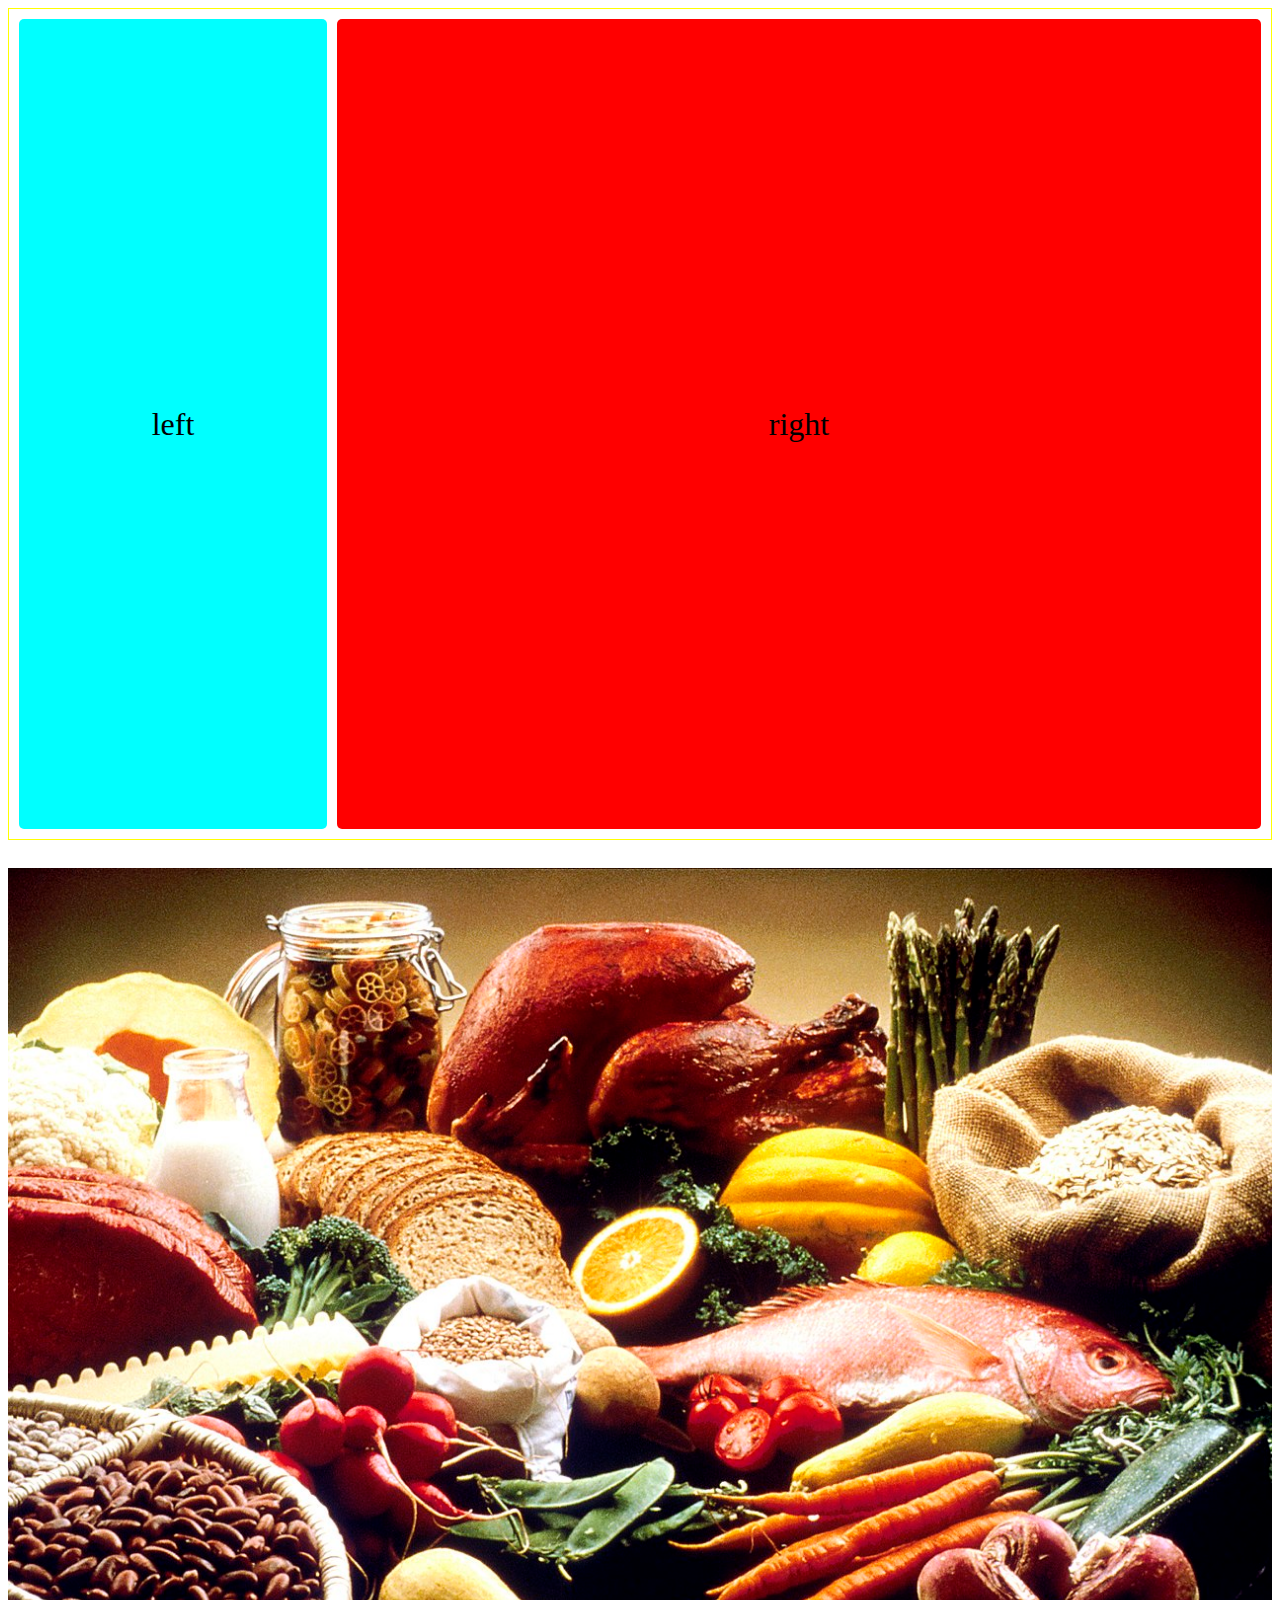
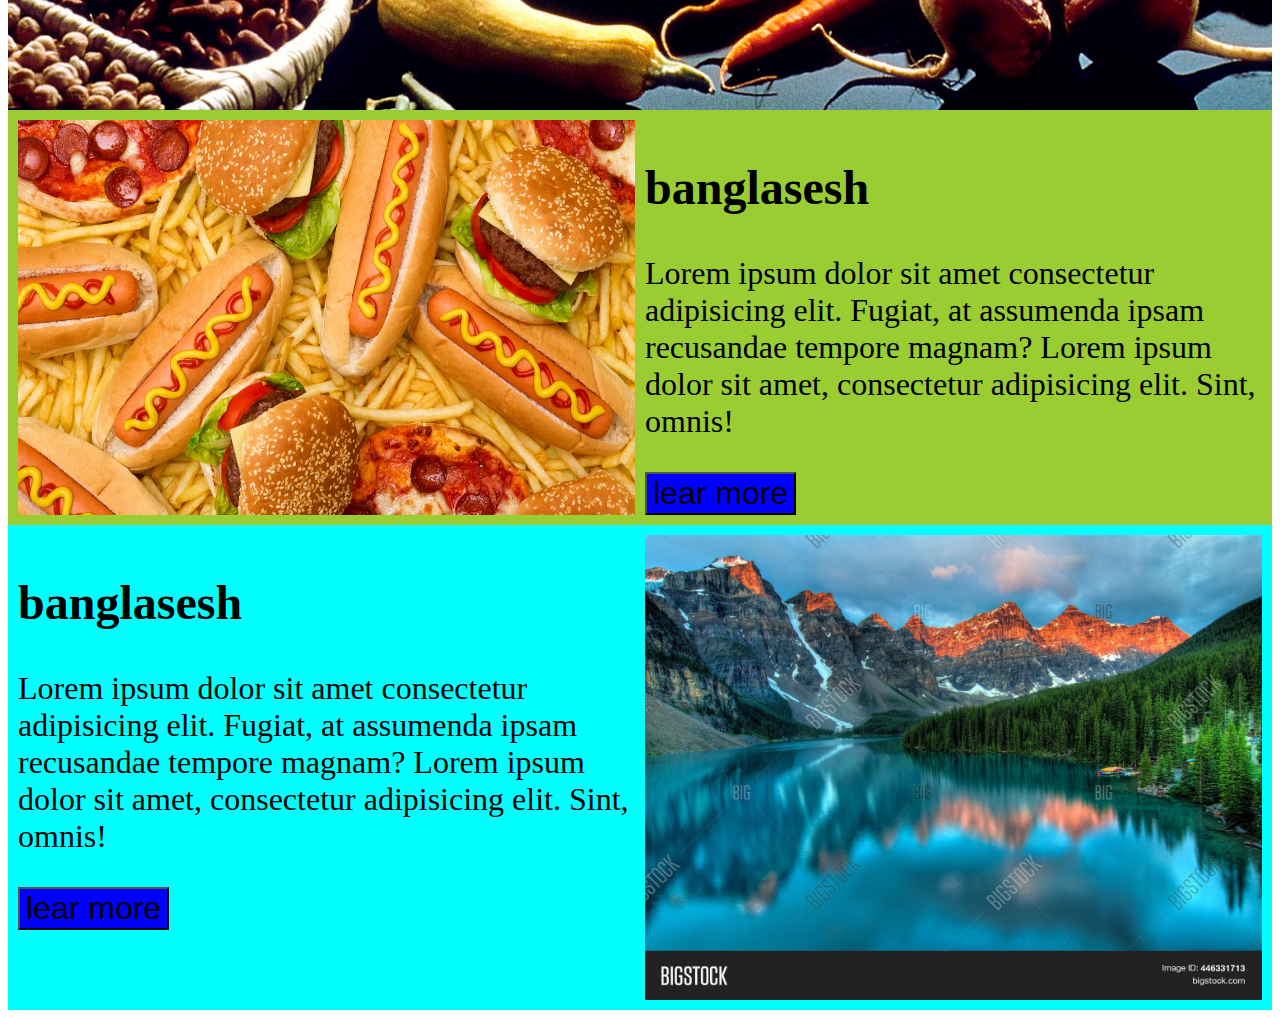
==== styles/modul.html @ b2bc66b0 "added logo" ====
<!DOCTYPE html>
<html lang="en">
<head>
    <meta charset="UTF-8">
    <meta name="viewport" content="width=device-width, initial-scale=1.0">
    <title>modul practis</title>
    <link rel="stylesheet" href="modul.css">
</head>
<body>
    
<section class="bod">
<div class="res">
<div class="left"> left</div>
<div class="right">right</div>
</div>
</section>


<section class="layout">

<div class="size">

<img src="../imges/food.jpg" alt="">


</div>
</section>


<section class="text">
    <div class="main-text">

<div class="con">
<img src="../imges/rivar.webp" alt="">
</div>
<div class="con2">
<h2>banglasesh</h2>
<p>Lorem ipsum dolor sit amet consectetur adipisicing elit. Fugiat, at assumenda ipsam recusandae tempore magnam?
    Lorem ipsum dolor sit amet, consectetur adipisicing elit. Sint, omnis!
</p>
<button>lear more</button>

</div>



    </div>



</section>






<section class="text1">
    <div class="main-text1">


<div class="con3">
<h2>banglasesh</h2>
<p>Lorem ipsum dolor sit amet consectetur adipisicing elit. Fugiat, at assumenda ipsam recusandae tempore magnam?
    Lorem ipsum dolor sit amet, consectetur adipisicing elit. Sint, omnis!
</p>
<button>lear more</button>

</div>

<div class="con4">
    <img src="../imges/logo.jpg" alt="">
    </div>



    </div>



</section>



</body>
</html>
---- styles/modul.css ----
.bod{

display: flex;
width: 100%;
height: 90vh;

}

.res{

display: flex;
width: 100%;
height:100%;
border: 1px solid yellow;
padding: 10px;
gap: 10px;



}


.left{
    display: flex;
    width: 25%;
    background-color: aqua;
    border-radius: 5px;
    justify-content: center;
    align-items: center;
    font-size: 2em;
    }
.right{

    display: flex;
    width:75%;
    background-color: red;
    border-radius: 5px;
    justify-content: center;
    align-items: center;
    font-size: 2em;
    
}


@media screen and (max-width : 576px) {

    .res{

        flex-direction: column;
        
    }

    .left{
width: 100%;
height: 25%;

    }
    .right{
width: 100%;
height: 75%;

    }
    
}

.main-gid{

display: grid;
grid-template-columns: repeat(2,1fr);
margin-top: 50px;

}
.layout{

    display: flex;
    width: 100%;
    margin-top: 50px;
}
.size{

    display: flex;
    width: 100%;
}
.size img{
    width: 100%;
}
.text{
display:flex;
width: 100%;

}
.main-text{

    display: flex;
    width: 100%;
background-color:yellowgreen;
    padding: 10px;
    gap: 10px;
}
.main-text .con{

display: flex;
width: 50%;

}
.con img{

    width: 100%;
}
.main-text .con2{

    font-size: 2em;
    width: 50%;
}
.con2 button{
font-size: 1em;
background-color: blue;

}

@media screen and (max-width : 576px) {

    .main-text{

        display: flex;
        flex-direction: column;
        width: 100%;
    }
    .main-text .con{
        display: flex;
        width: 100%;
    }
    .con img{

width: 100%;

    }
    .main-text .con2{
        
        width: 100%;
    }
    
}



.text1{
    display:flex;
    width: 100%;
    
    }
    .main-text1{
    
        display: flex;
        width: 100%;
    background-color:aqua;
        padding: 10px;
        gap: 10px;
    }
    .main-text1 .con4{
    
    display: flex;
    width: 50%;
    
    }
    .con4 img{
    
        width: 100%;
    }
    .main-text1 .con3{
    
        font-size: 2em;
        width: 50%;
    }
    .con3 button{
    font-size: 1em;
    background-color: blue;
    
    }

    @media screen and (max-width : 576px) {

        .main-text1{

            display: flex;
            width: 100%;
            flex-direction:column-reverse;
        }
        .main-text1 .con3{

            width: 100%;
        }

        .main-text1 .con4{

            display: flex;
            width: 100%;
        }

        .con4 img{

            width: 100%;
        }
        
    }
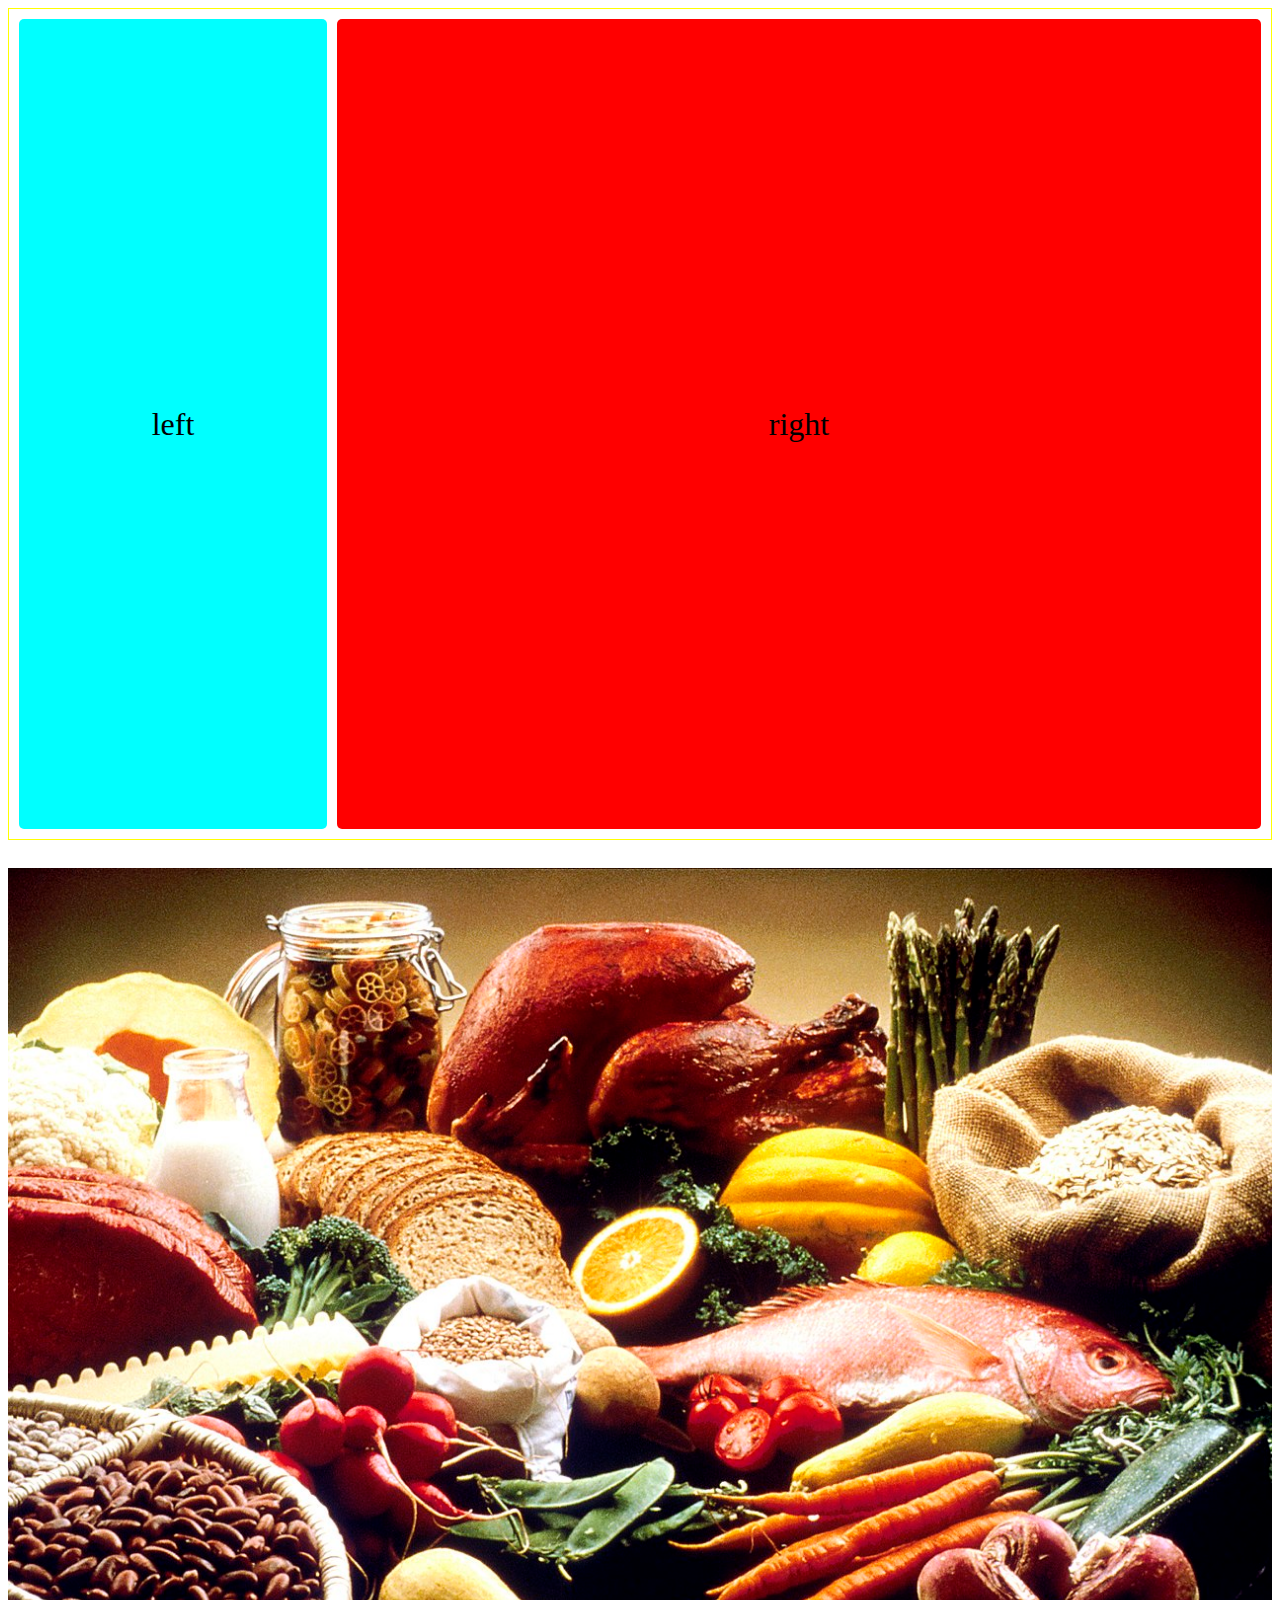
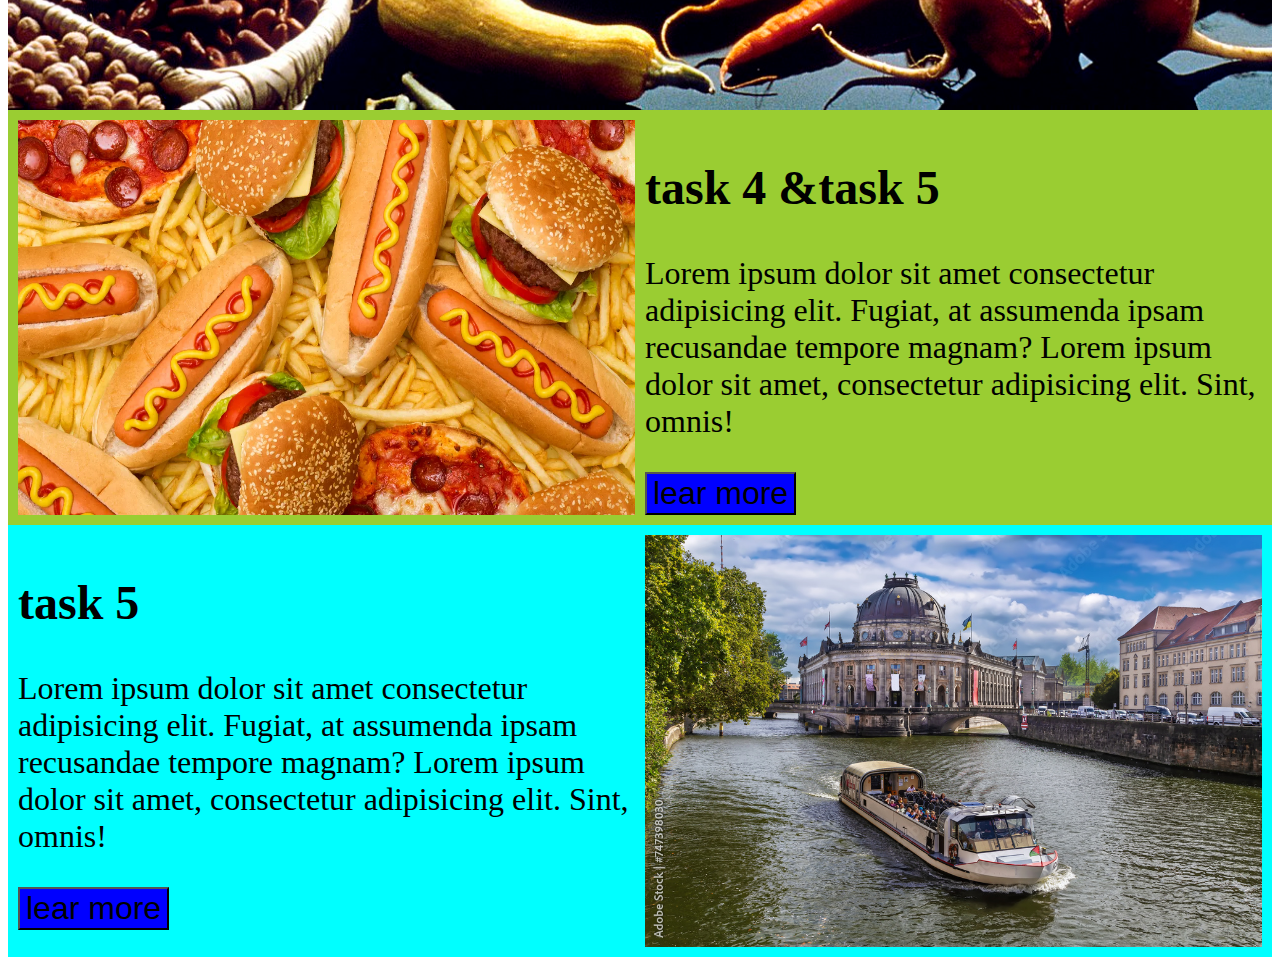
==== commit f55375b7: "added box" ====
--- a/styles/modul.html
+++ b/styles/modul.html
@@ -34,7 +34,7 @@
 <img src="../imges/rivar.webp" alt="">
 </div>
 <div class="con2">
-<h2>banglasesh</h2>
+<h2>task 4 &task 5</h2>
 <p>Lorem ipsum dolor sit amet consectetur adipisicing elit. Fugiat, at assumenda ipsam recusandae tempore magnam?
     Lorem ipsum dolor sit amet, consectetur adipisicing elit. Sint, omnis!
 </p>
@@ -60,7 +60,7 @@
 
 
 <div class="con3">
-<h2>banglasesh</h2>
+<h2>task 5</h2>
 <p>Lorem ipsum dolor sit amet consectetur adipisicing elit. Fugiat, at assumenda ipsam recusandae tempore magnam?
     Lorem ipsum dolor sit amet, consectetur adipisicing elit. Sint, omnis!
 </p>
@@ -69,7 +69,7 @@
 </div>
 
 <div class="con4">
-    <img src="../imges/logo.jpg" alt="">
+    <img src="../imges/sea.jpg" alt="">
     </div>
 
 
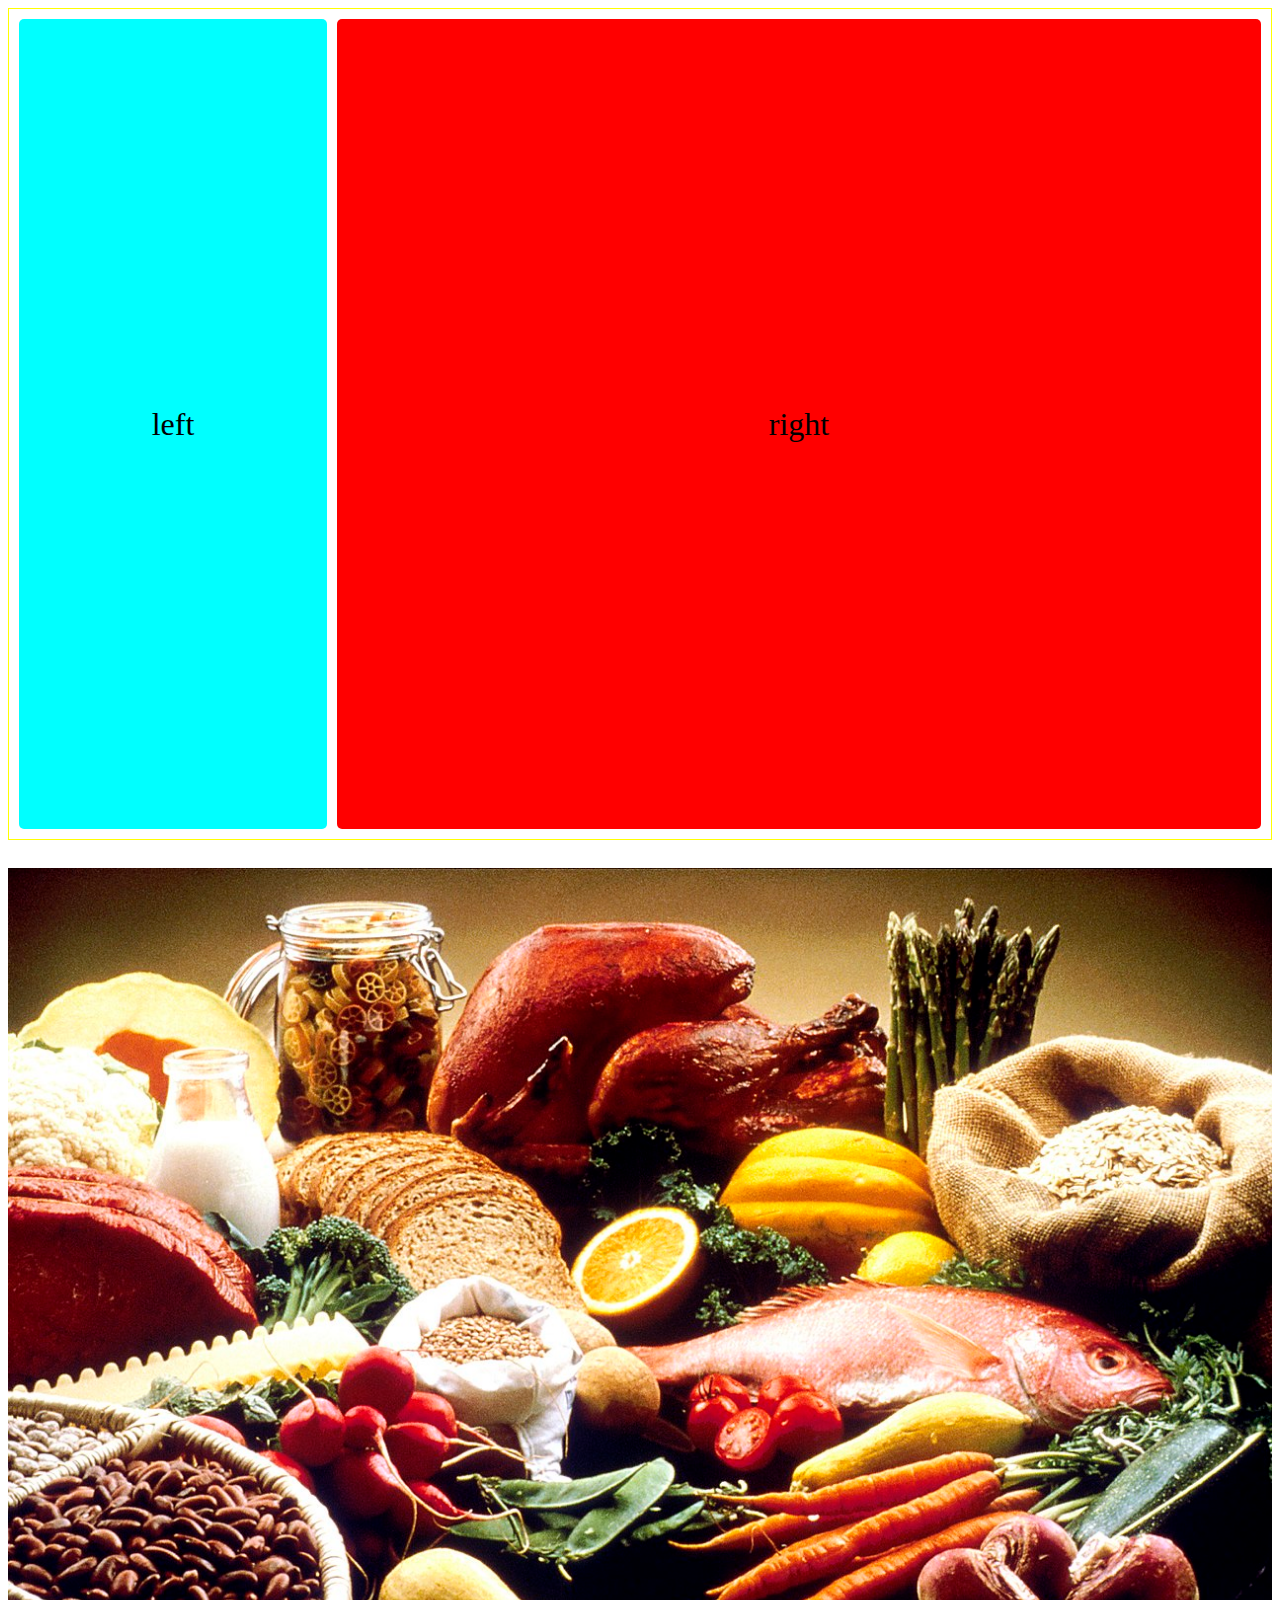
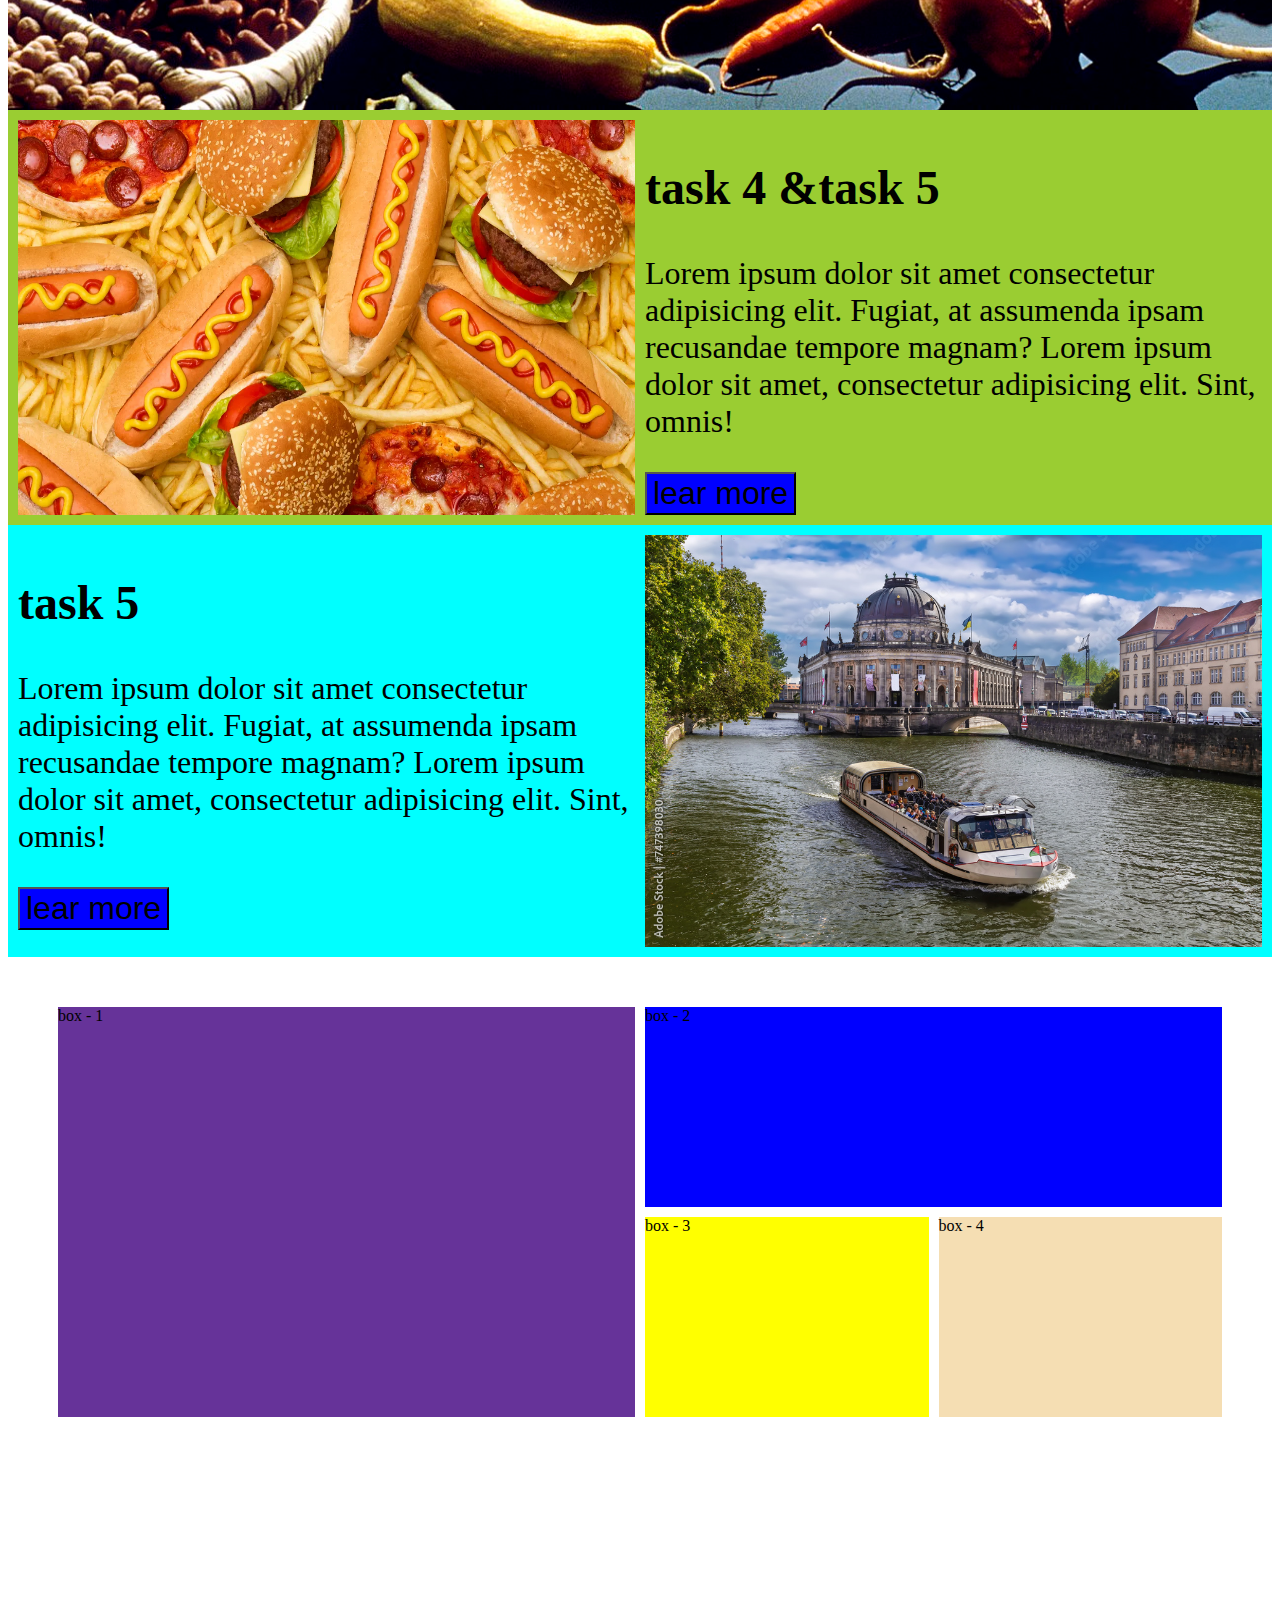
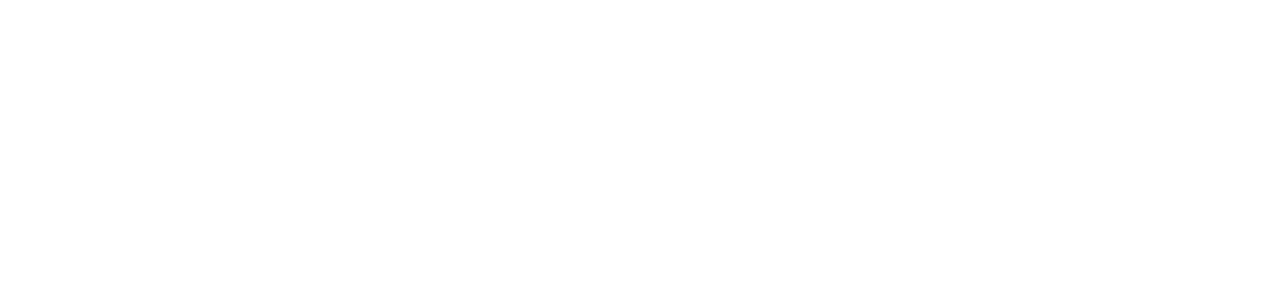
==== commit 38094160: "added grid file" ====
--- a/styles/modul.html
+++ b/styles/modul.html
@@ -82,5 +82,18 @@
 
 
 
+<div class="container">
+    <div class="box" id="box-1">box - 1</div>
+    <div class="box" id="box-2">box - 2</div>
+    <div class="add">
+    <div class="box" id="box-3">box - 3</div>
+    <div class="box" id="box-4">box - 4</div>
+</div>
+    
+</div>
+
+
+
+
 </body>
 </html>--- a/styles/modul.css
+++ b/styles/modul.css
@@ -204,7 +204,74 @@
         
     }
 
-
-    
-    
-
+    .container{
+
+        display: grid;
+        grid-template-columns: repeat(2,1fr);
+        grid-template-rows: repeat(2,200px 200px);
+        gap: 10px;
+        
+        margin: 50px;
+
+    }
+
+    #box-2{
+
+        background-color: blue;
+    }
+
+    #box-1{
+
+        grid-row: span 2;
+        background-color: rebeccapurple;
+    }
+    #box-3{
+
+        width:100%;
+        background-color: yellow;
+    }
+    #box-4{
+        width:100%;
+        background-color:wheat;
+    }
+
+    .add{
+
+        display: grid;
+        grid-template-columns: repeat(2,1fr);
+        gap: 10px;
+    }
+
+    @media screen and (max-width : 576px) {
+
+
+        .container{
+
+            display: grid;
+            grid-template-columns: repeat(1,1fr);
+            grid-template-rows: repeat(3,200px 200px 200px );
+            gap: 10px;
+            
+            margin: 50px;}
+    
+
+        #box-1{
+
+            grid-row: span 1;
+        }
+
+
+        .add{
+
+            display: grid;
+            grid-template-rows: repeat(2,1fr);
+            grid-template-columns: repeat(1,1fr);
+            grid-row: span 2;
+            gap: 10px;
+        }
+    
+    }
+
+    
+    
+
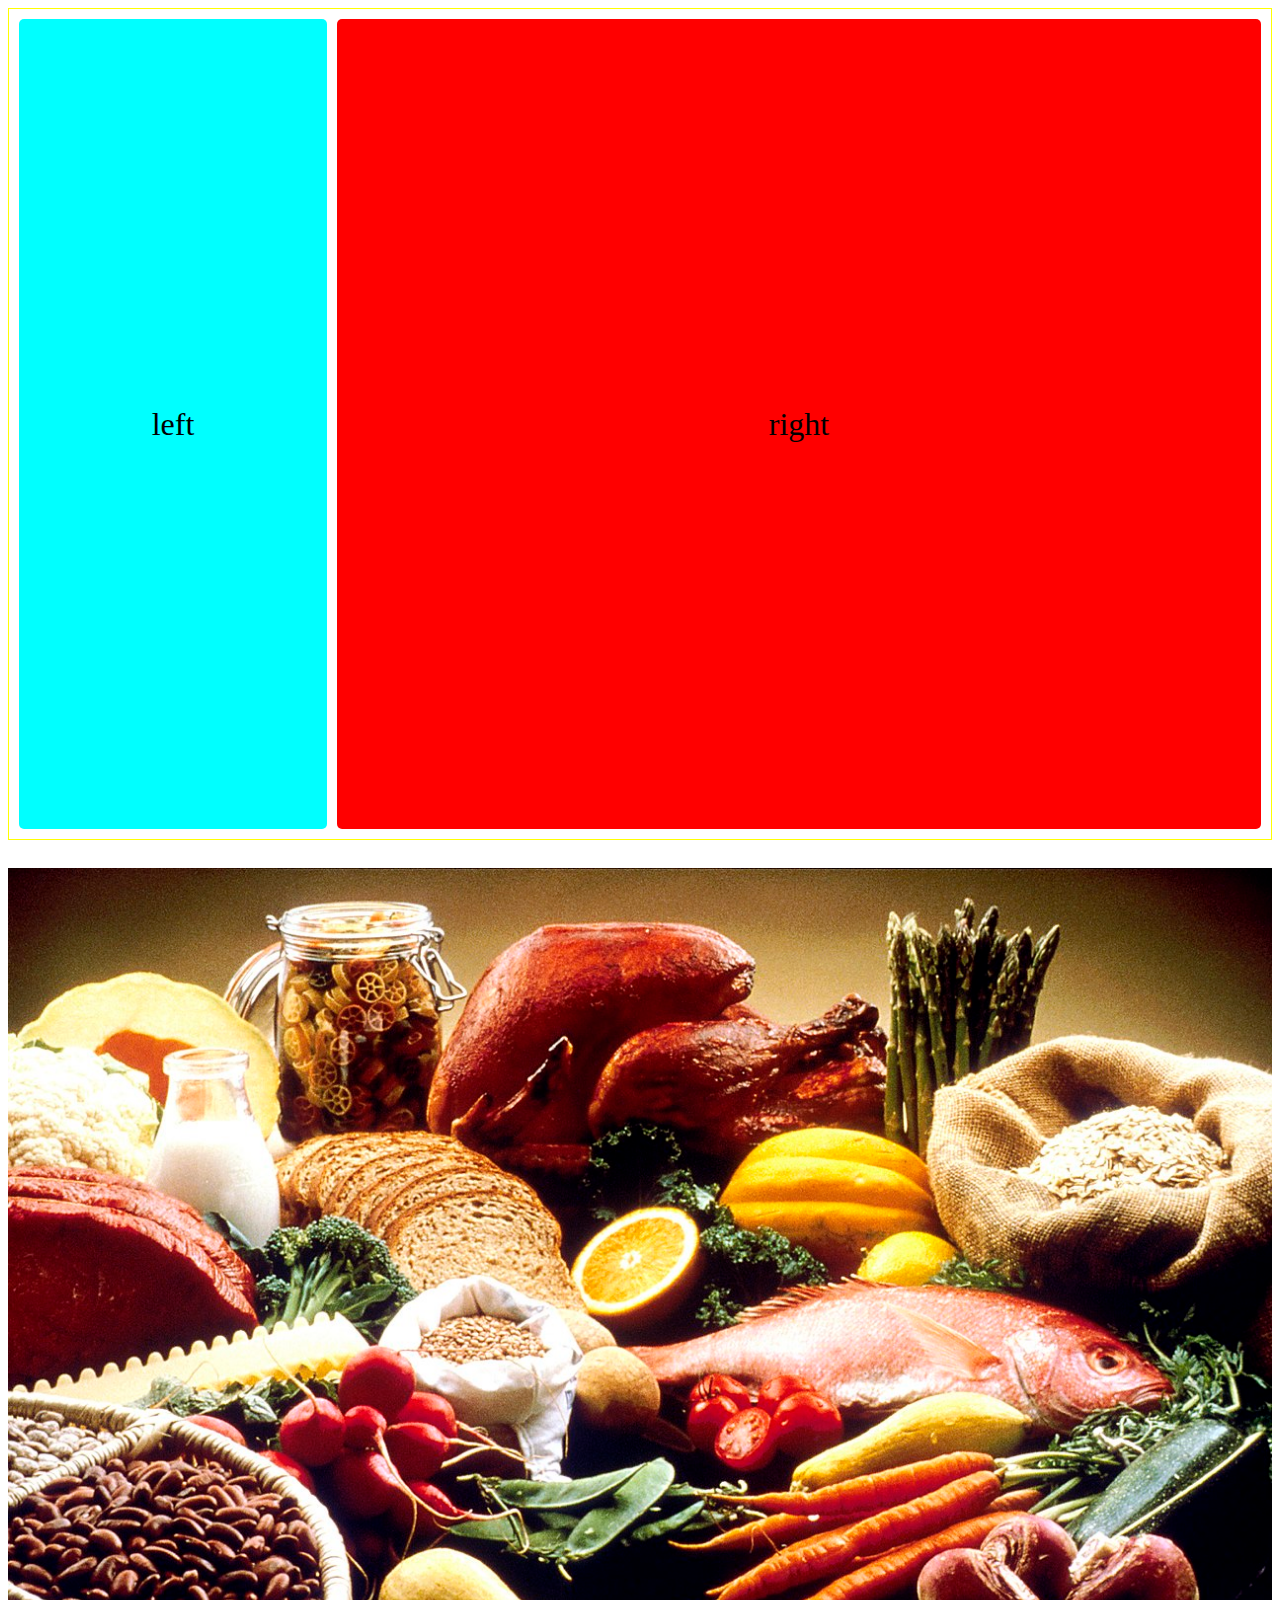
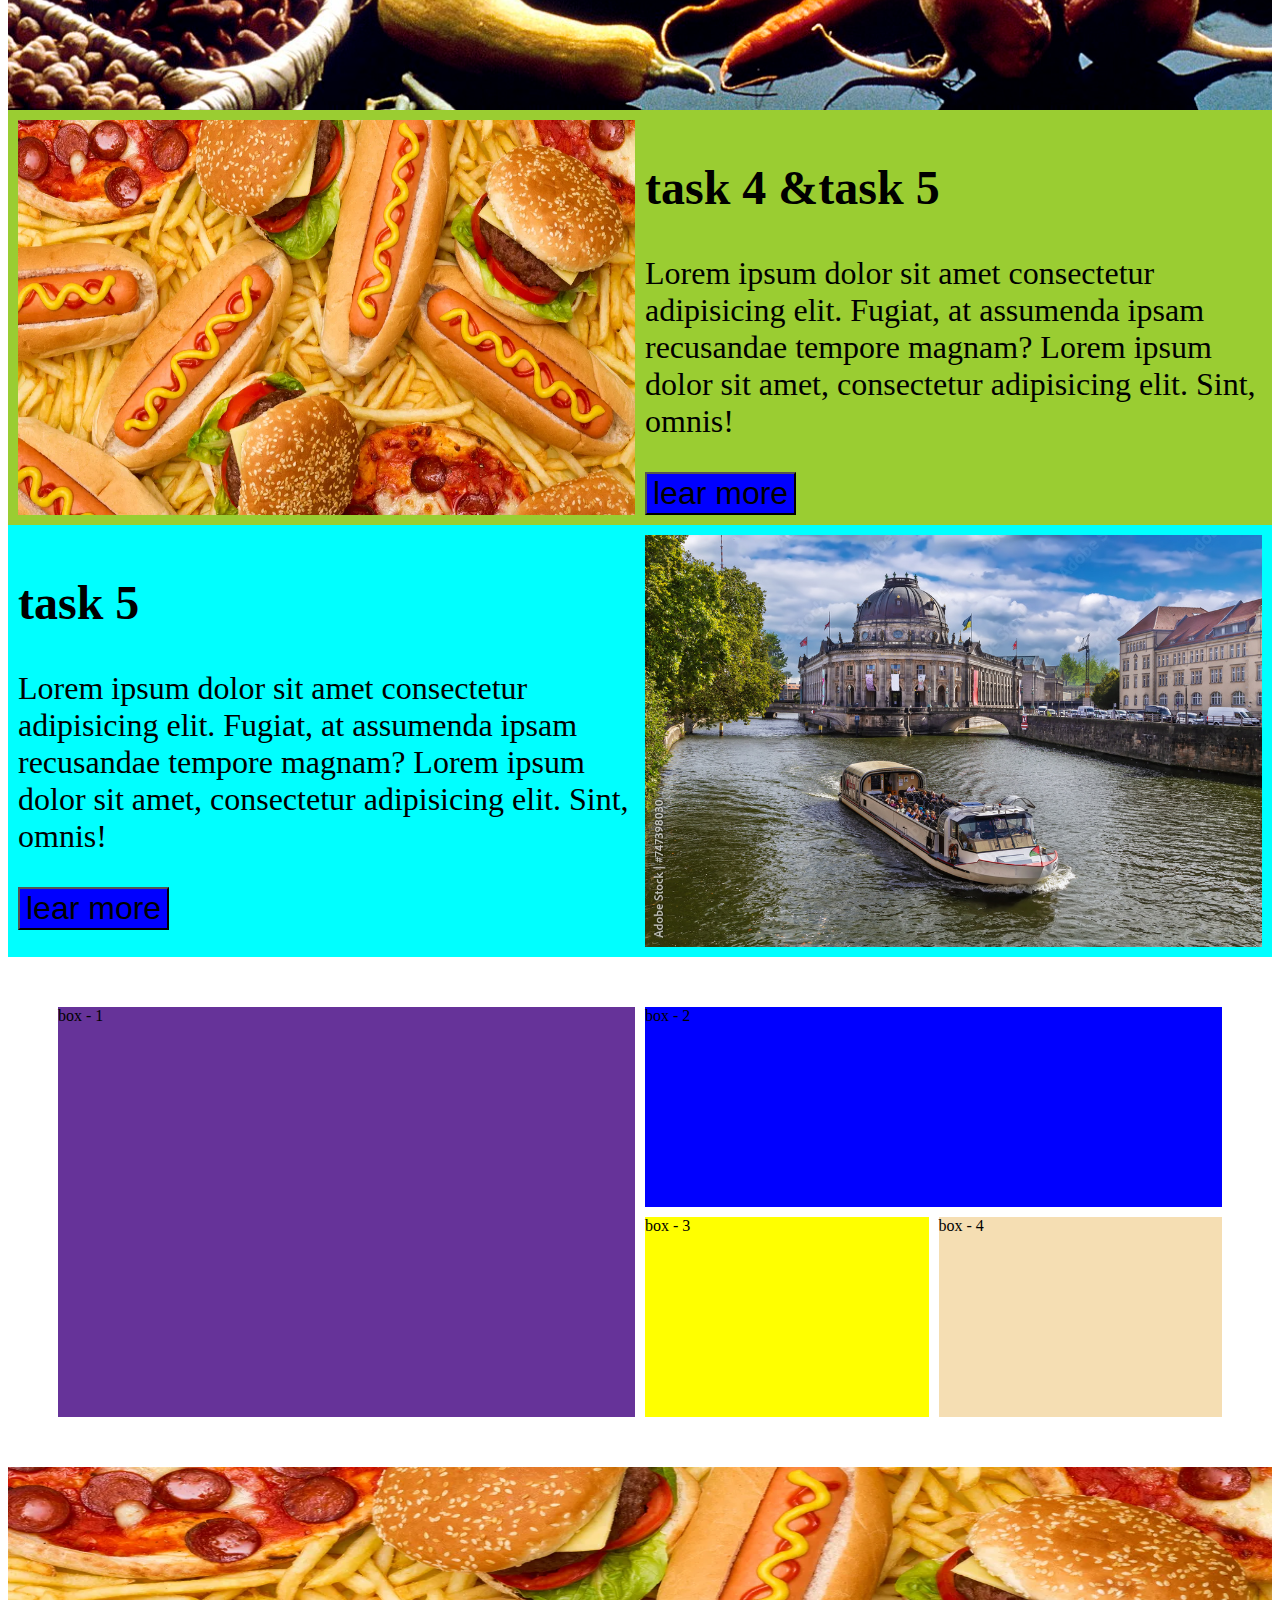
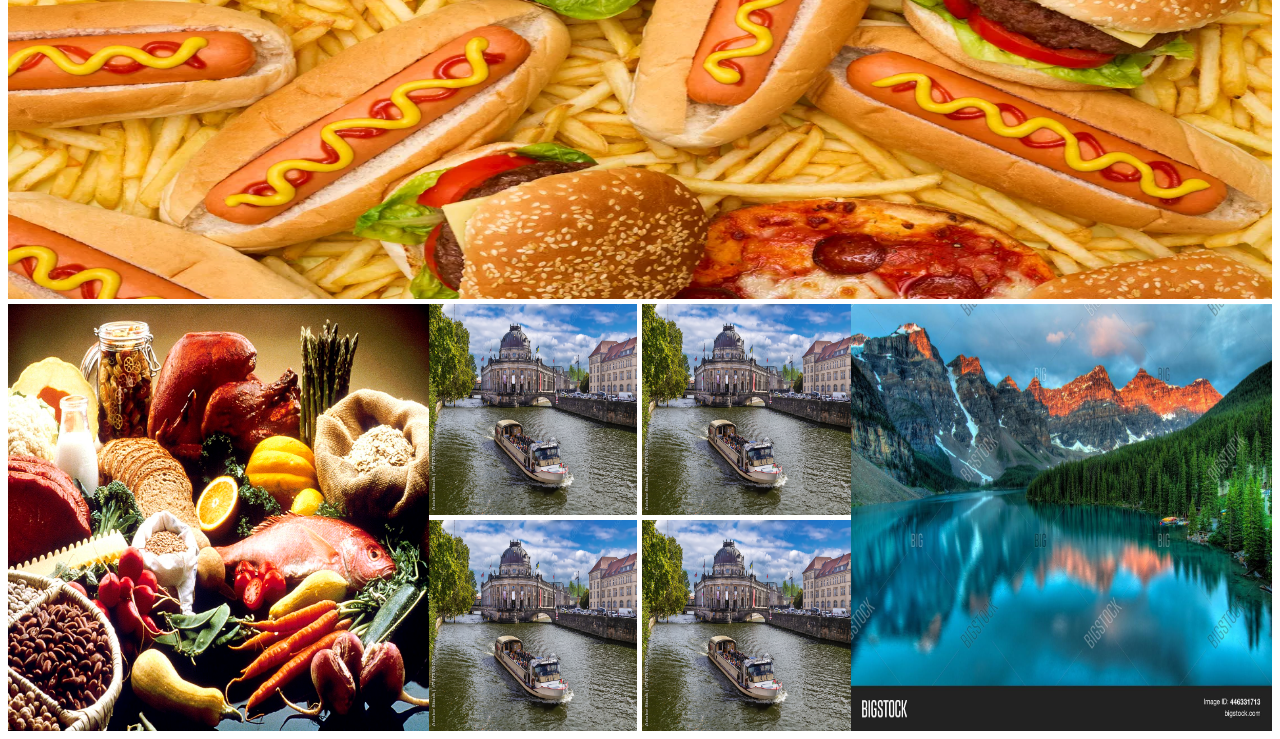
==== commit 2f4ca2cb: "added fourth commit" ====
--- a/styles/modul.html
+++ b/styles/modul.html
@@ -95,5 +95,41 @@
 
 
 
+
+<section class="second-grid">
+
+    <div class="first-imge">
+
+        <img src="../imges/rivar.webp" alt="rivar">
+    </div>
+
+
+
+<div class="main-grid">
+
+<div class="main-imge">
+    <img src="../imges/food.jpg" alt="">
+</div>
+<div class="main-parat">
+    <img src="../imges/sea.jpg" alt="">
+    <img src="../imges/sea.jpg" alt="">
+    <img src="../imges/sea.jpg" alt="">
+    <img src="../imges/sea.jpg" alt="">
+</div>
+
+<div class="main-imge3">
+
+    <img src="../imges/logo.jpg" alt="">
+</div>
+
+
+
+
+</div>
+
+
+</section>
+
+
 </body>
 </html>--- a/styles/modul.css
+++ b/styles/modul.css
@@ -208,7 +208,7 @@
 
         display: grid;
         grid-template-columns: repeat(2,1fr);
-        grid-template-rows: repeat(2,200px 200px);
+        grid-template-rows: repeat(2, 200px);
         gap: 10px;
         
         margin: 50px;
@@ -249,7 +249,7 @@
 
             display: grid;
             grid-template-columns: repeat(1,1fr);
-            grid-template-rows: repeat(3,200px 200px 200px );
+            
             gap: 10px;
             
             margin: 50px;}
@@ -264,14 +264,124 @@
         .add{
 
             display: grid;
-            grid-template-rows: repeat(2,1fr);
+            grid-template-rows:200px 200px;
             grid-template-columns: repeat(1,1fr);
-            grid-row: span 2;
+            
             gap: 10px;
         }
     
     }
 
-    
-    
-
+
+    
+    
+
+        .second-grid{
+        width: 100%;
+        height:96vh;
+        
+        
+        
+        
+        
+    }
+
+
+    .first-imge {
+
+        display: flex;
+        width: 100%;
+        height:50%;
+    }
+    .first-imge img{
+
+        width: 100%;
+        height:100%;
+        
+    }
+    
+
+    .main-grid{
+
+        display: flex;
+        width: 100%;
+        height:calc(50% - 5px);
+        margin-top: 5px;
+        
+    }
+
+    .main-imge, .main-parat, .main-imge3{
+
+width: 33.33%;
+
+    }
+
+    .main-imge img{
+
+        width:100%;
+        height:100%;
+        
+            }
+
+            .main-parat img{
+
+                width: 100%;
+                height:100%;
+                
+                    }
+
+    .main-parat{
+        display: grid;
+        grid-template-columns: repeat(2,1fr);
+        grid-template-rows: repeat(2,1fr);
+        gap: 5px;
+        
+    }
+
+                    .main-imge3 img{
+
+                        width:100%;
+                        height: 100%;
+                        
+                            }
+@media screen and (max-width : 576px) {
+
+    .second-grid {
+        width: 100%;
+        
+        
+        }
+
+        .first-imge {
+
+            display: flex;
+            width: 100%;
+            
+        }
+        .first-imge img{
+    
+            width: 100%;
+            
+            
+        }
+
+        .main-grid{
+
+            display: flex;
+            flex-direction: column;
+            gap: 5px;
+            width: 100%;
+            margin-top: 5px;
+            
+        }
+    
+        .main-imge, .main-parat, .main-imge3{
+    
+    width:100%;
+    
+        }
+    
+
+}  
+    
+
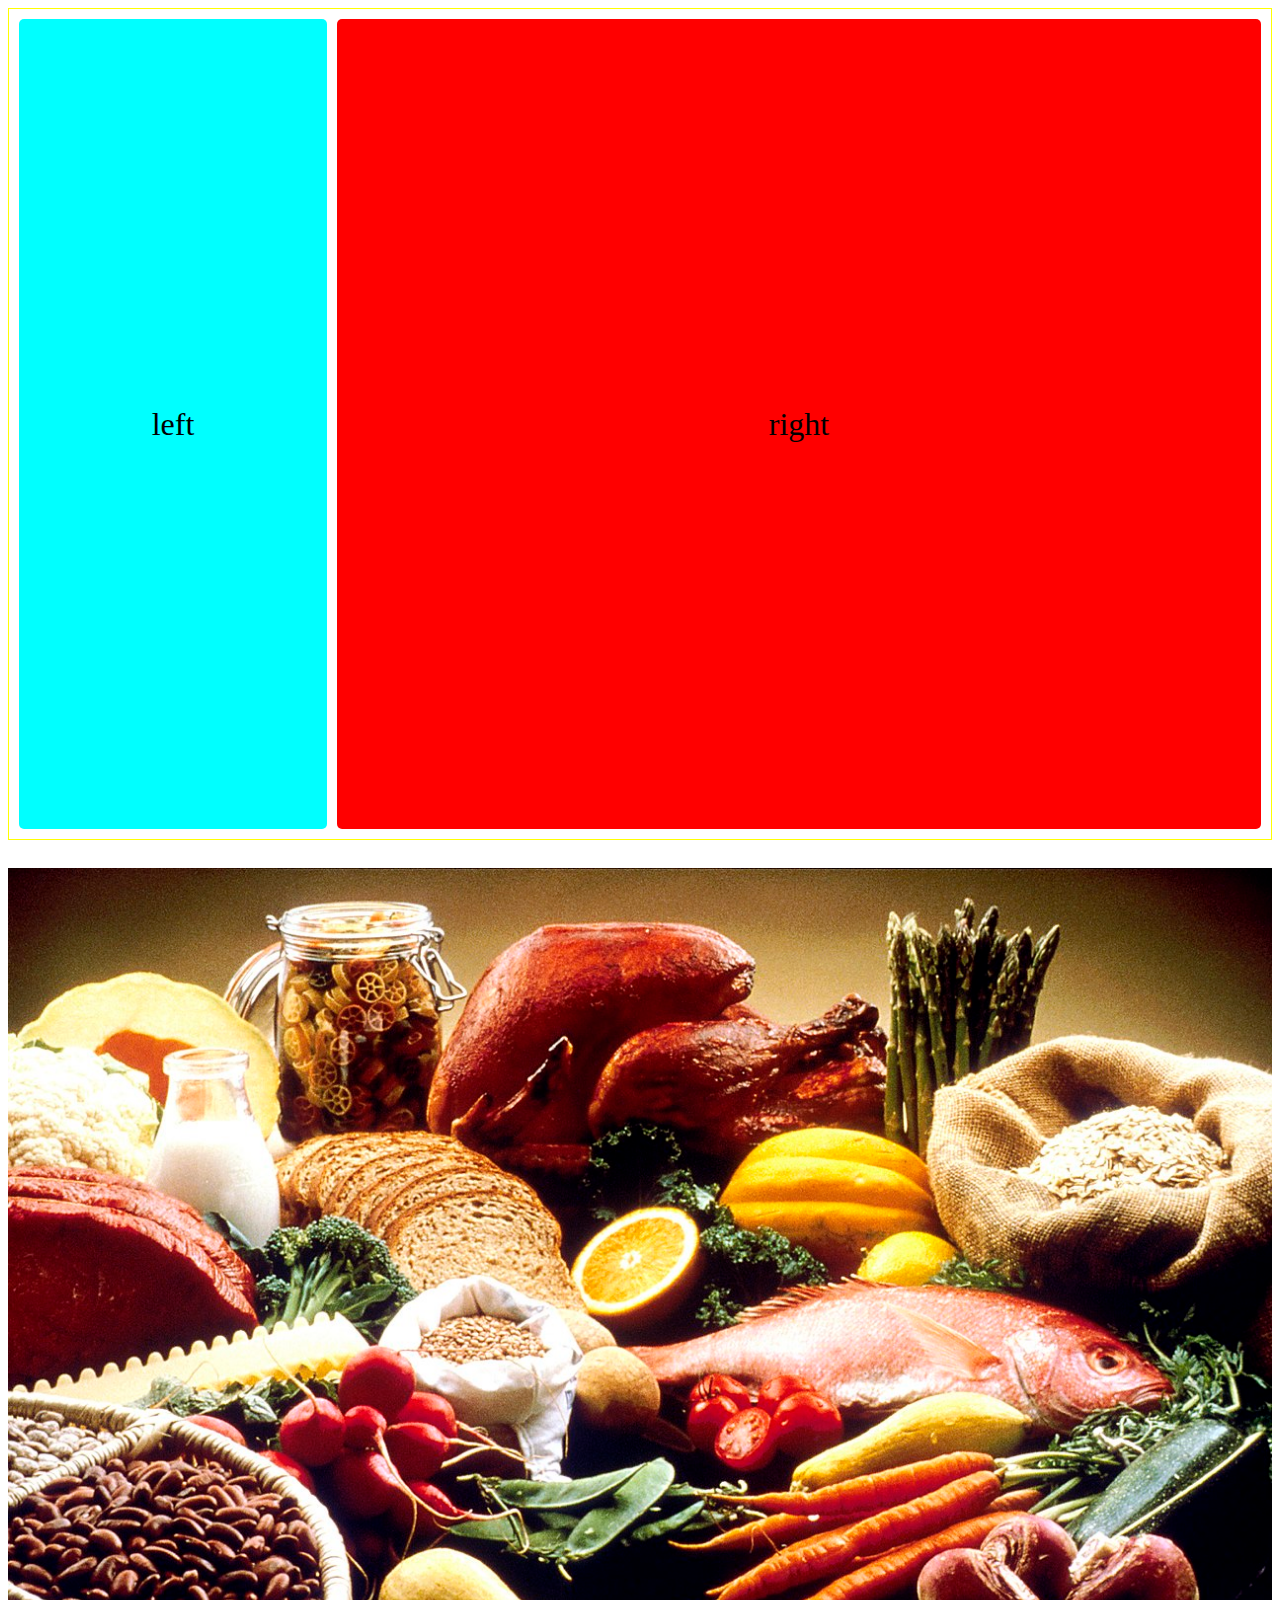
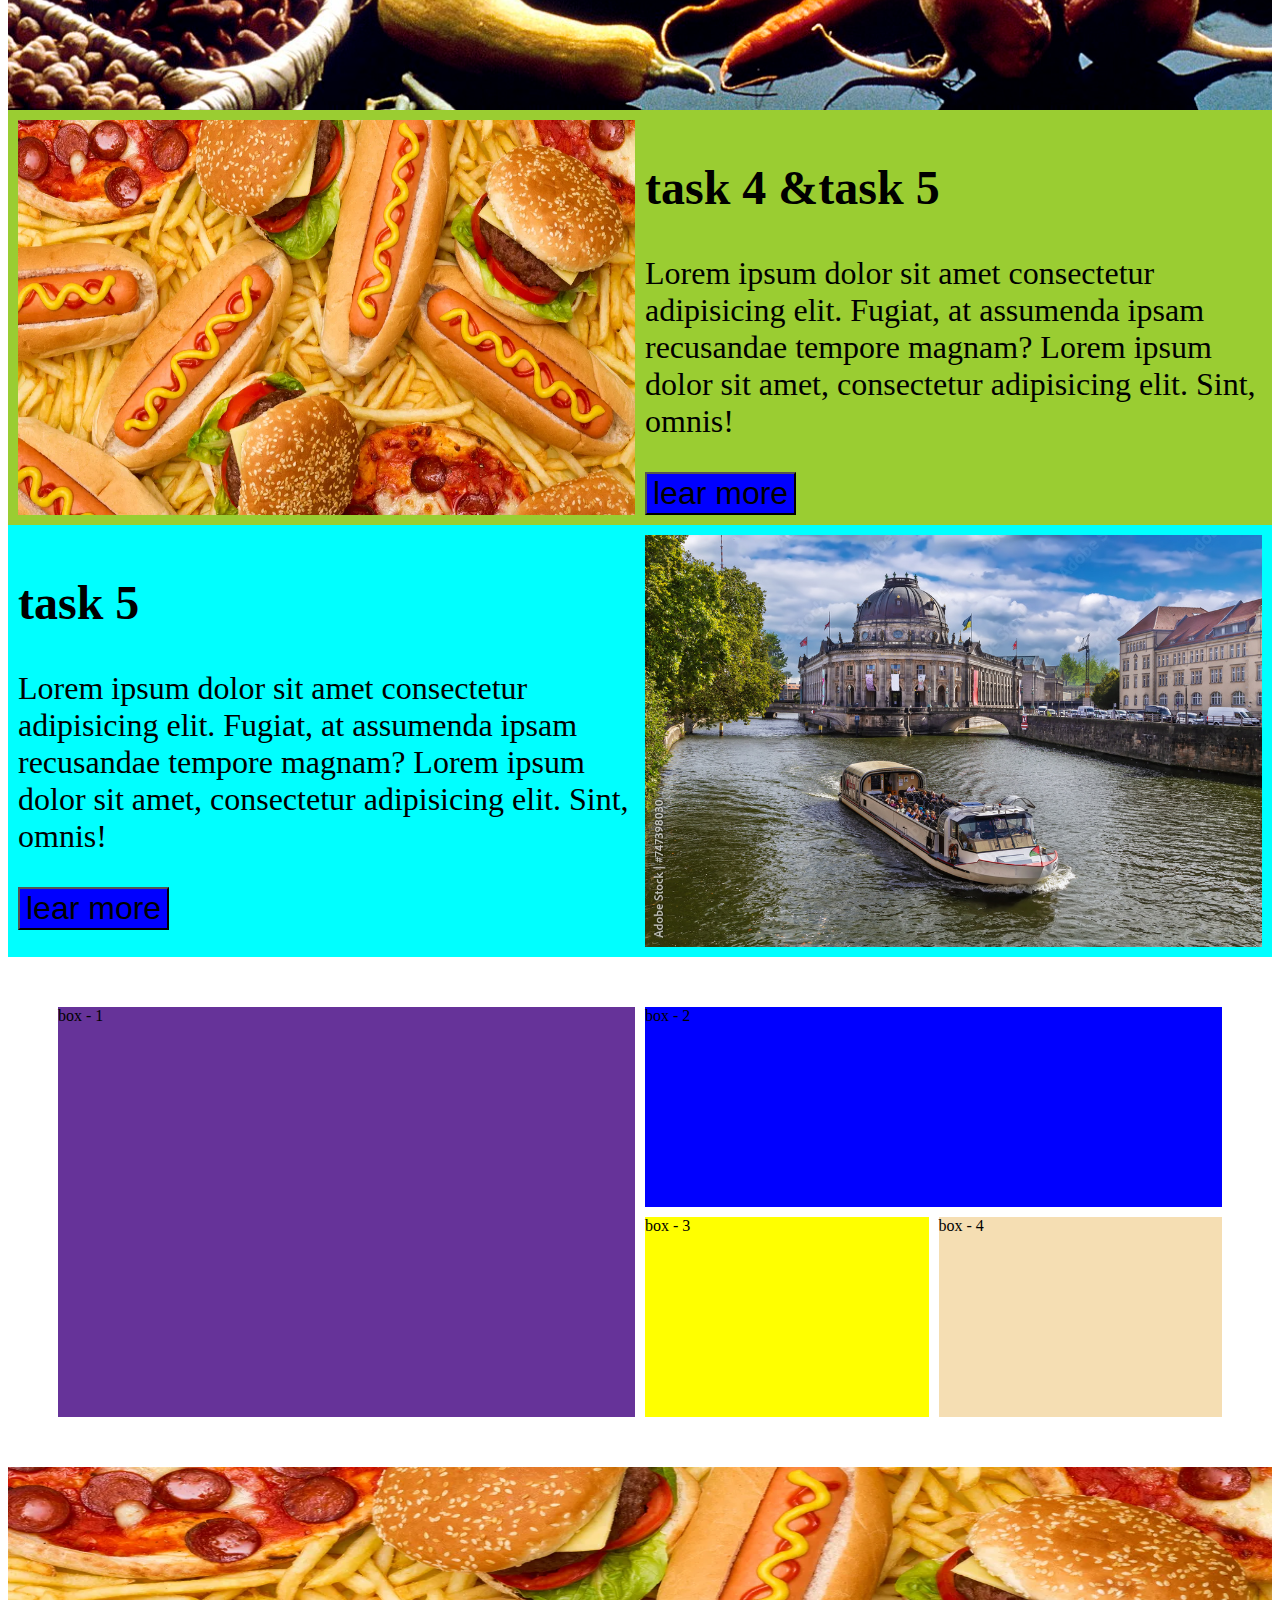
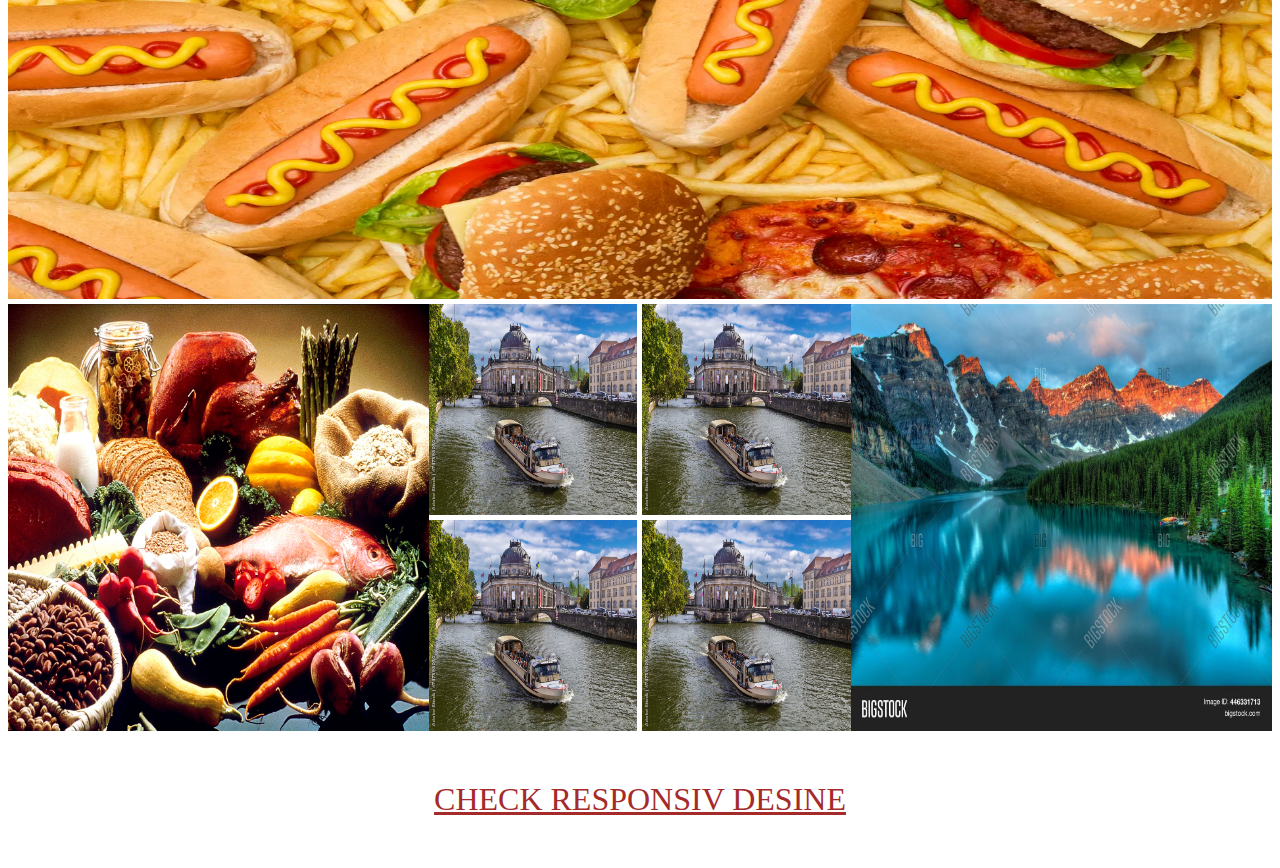
==== commit 35e6d2f6: "added box file" ====
--- a/styles/modul.html
+++ b/styles/modul.html
@@ -131,5 +131,14 @@
 </section>
 
 
+
+<section class="linkr">
+<div class="linkr1">
+    <a href="repo.html">CHECK RESPONSIV DESINE</a>
+</div>
+
+</section>
+
+
 </body>
 </html>--- a/styles/modul.css
+++ b/styles/modul.css
@@ -382,6 +382,47 @@
         }
     
 
+        
 }  
-    
-
+
+
+.linkr{
+
+    margin-top: 50px;
+    margin-bottom: 50px;
+    display: flex;
+    justify-content: center;
+    align-items: center;
+}
+.linkr1 a{
+
+    
+    color: brown;
+    font-size: 2rem;
+}
+
+@media screen and (max-width:576px){
+
+
+    .linkr{
+      max-width: 575px;
+      height: 300px;
+      border: 1px solid yellow;
+        margin-top: 400px;
+        margin-bottom: 0px;
+        display: flex;
+        justify-content: center;
+        align-items: center;
+        
+    }
+    .linkr1 a{
+
+        
+        font-size: 1.8rem;
+        color:brown;
+    }
+
+    
+}
+    
+
